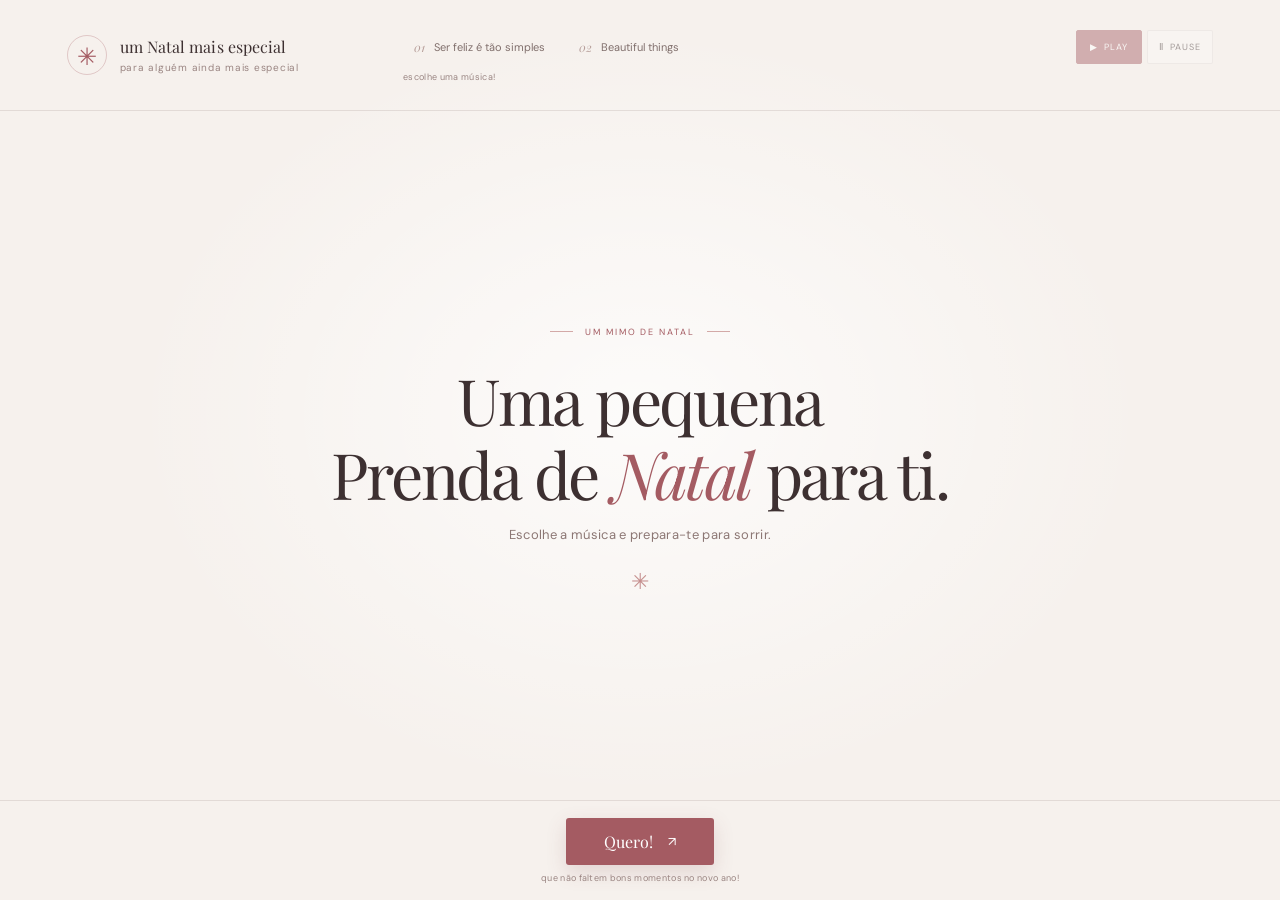
==== index.html @ d72a6c87 "Add files via upload" ====
<!doctype html>
<html lang="pt-PT">
  <head>
    <meta charset="utf-8">
    <meta name="viewport" content="width=device-width, initial-scale=1">
    <meta name="theme-color" content="#f6f1ed">
    <meta
      name="description"
      content="Uma pequena surpresa de Natal"
    >
    <title>Uma surpresa de Natal</title>
    <link rel="preconnect" href="https://fonts.googleapis.com">
    <link rel="preconnect" href="https://fonts.gstatic.com" crossorigin>
    <link
      href="https://fonts.googleapis.com/css2?family=DM+Sans:wght@400;500;600&family=Playfair+Display:ital,wght@0,400;0,500;0,600;1,400;1,500&display=swap"
      rel="stylesheet"
    >
    <link rel="stylesheet" href="css/style.css">
  </head>
  <body>
    <div class="experience" id="experience">
      <header class="topbar">
        <a class="brand" href="#" aria-label="Uma surpresa de Natal, início">
          <span class="brand-mark" aria-hidden="true">✳</span>
          <span class="brand-copy">
            <span class="brand-name">um Natal mais especial</span>
            <span class="brand-caption">para alguém ainda mais especial</span>
          </span>
        </a>

        <section class="music-player" aria-label="Selecionar e ouvir música">
          <div class="playlist" id="playlist" role="group" aria-label="Escolhe uma música"></div>
          <div class="player-controls">
            <button class="audio-button play-button" id="play-button" type="button" disabled>
              <span aria-hidden="true">▶</span>
              <span>Play</span>
            </button>
            <button class="audio-button pause-button" id="pause-button" type="button" disabled>
              <span aria-hidden="true">Ⅱ</span>
              <span>Pause</span>
            </button>
          </div>
          <p class="music-status" id="music-status" aria-live="polite">
            escolhe uma música!
          </p>
        </section>
      </header>

      <main class="stage" id="stage">
        <section class="welcome" id="welcome" aria-labelledby="welcome-title">
          <span class="eyebrow"><span class="eyebrow-line"></span> UM MIMO DE NATAL <span class="eyebrow-line"></span></span>
          <h1 id="welcome-title">Uma pequena<br>Prenda de <em>Natal</em> para ti.</h1>
          <p>Escolhe a música e prepara-te para sorrir.</p>
          <span class="welcome-heart" aria-hidden="true">✳</span>
        </section>

        <section class="gallery" id="gallery" aria-label="Carrossel de fotografias" hidden>
          <div class="photo-scene">
            <div class="photo-backdrop" id="photo-backdrop" aria-hidden="true"></div>
            <img class="photo-image" id="photo-image" alt="" draggable="false">
            <div class="photo-shade" aria-hidden="true"></div>
            <div class="photo-copy">
              <span class="photo-kicker">MOMENTOS PARA RECORDAR</span>
              <p class="photo-caption" id="photo-caption"></p>
            </div>
            <span class="photo-count" id="photo-count" aria-live="polite"></span>
            <button class="gallery-arrow gallery-arrow--previous" id="previous-button" type="button" aria-label="Fotografia anterior">
              <span aria-hidden="true">←</span>
            </button>
            <button class="gallery-arrow gallery-arrow--next" id="next-button" type="button" aria-label="Fotografia seguinte">
              <span aria-hidden="true">→</span>
            </button>
          </div>
          <div class="gallery-hint" aria-hidden="true"><span>←</span> usa as setas ou desliza <span>→</span></div>
        </section>
      </main>

      <footer class="bottombar">
        <button class="accept-button" id="accept-button" type="button">
          Quero! <span aria-hidden="true">↗</span>
        </button>
        <span class="footer-note footer-note--right">que não faltem bons momentos no novo ano!</span>
      </footer>

      <audio id="audio-player" preload="none" loop></audio>
      <div class="toast" id="toast" role="status" aria-live="polite"></div>
    </div>
    <script src="js/script.js"></script>
  </body>
</html>
---- css/style.css ----
:root {
  color-scheme: light;
  --paper: #f6f1ed;
  --ink: #3d3031;
  --muted: #9a8582;
  --rose: #a45b62;
  --rose-dark: #85464e;
  --line: rgba(91, 64, 62, 0.13);
  --serif: "Playfair Display", Georgia, serif;
  --sans: "DM Sans", "Segoe UI", sans-serif;
}

* {
  box-sizing: border-box;
}

html,
body {
  width: 100%;
  min-width: 320px;
  height: 100%;
  margin: 0;
}

body {
  overflow: hidden;
  background:
    radial-gradient(ellipse at 50% 46%, rgba(255, 255, 255, 0.74), transparent 56%),
    var(--paper);
  color: var(--ink);
  font-family: var(--sans);
  -webkit-font-smoothing: antialiased;
}

button,
a {
  -webkit-tap-highlight-color: transparent;
}

button {
  color: inherit;
  font: inherit;
}

.experience {
  display: grid;
  grid-template-rows: auto minmax(0, 1fr) auto;
  width: min(100%, 1920px);
  height: 100%;
  min-height: 0;
  margin: 0 auto;
  opacity: 0;
  animation: arrive 900ms ease 100ms forwards;
}

.topbar {
  z-index: 3;
  display: grid;
  grid-template-columns: minmax(205px, 0.75fr) minmax(0, 2fr);
  align-items: center;
  gap: 30px;
  min-height: 111px;
  padding: 19px clamp(22px, 5.2vw, 82px);
  border-bottom: 1px solid var(--line);
}

.brand {
  display: flex;
  align-items: center;
  gap: 13px;
  width: fit-content;
  color: inherit;
  text-decoration: none;
}

.brand-mark {
  display: grid;
  width: 40px;
  height: 40px;
  place-items: center;
  border: 1px solid rgba(164, 91, 98, 0.28);
  border-radius: 50%;
  color: var(--rose);
  font-family: var(--serif);
  font-size: 24px;
}

.brand-copy,
.music-player {
  display: flex;
  flex-direction: column;
}

.brand-name {
  font-family: var(--serif);
  font-size: 16px;
  letter-spacing: 0.005em;
}

.brand-caption,
.music-status {
  margin-top: 4px;
  color: var(--muted);
  font-size: 10px;
  letter-spacing: 0.075em;
}

.music-player {
  display: grid;
  grid-template-columns: minmax(0, 1fr) auto;
  align-items: center;
  gap: 4px 15px;
  min-width: 0;
}

.playlist {
  display: flex;
  gap: 8px;
  min-width: 0;
  overflow-x: auto;
  scrollbar-width: none;
}

.playlist::-webkit-scrollbar {
  display: none;
}

.track-button {
  display: flex;
  flex: 0 0 auto;
  align-items: center;
  gap: 9px;
  min-height: 38px;
  padding: 0 12px;
  border: 1px solid transparent;
  border-radius: 3px;
  background: transparent;
  color: #806f6c;
  cursor: pointer;
  font-size: 11px;
  transition: background 180ms ease, color 180ms ease, border-color 180ms ease;
}

.track-button:hover,
.track-button[aria-pressed="true"] {
  border-color: rgba(164, 91, 98, 0.19);
  background: rgba(255, 255, 255, 0.63);
  color: var(--rose-dark);
}

.track-number {
  color: #b69e99;
  font-family: var(--serif);
  font-size: 12px;
  font-style: italic;
}

.player-controls {
  display: flex;
  gap: 5px;
}

.audio-button {
  display: inline-flex;
  align-items: center;
  justify-content: center;
  gap: 6px;
  min-width: 66px;
  height: 34px;
  padding: 0 9px;
  border: 1px solid var(--line);
  border-radius: 2px;
  background: rgba(255, 255, 255, 0.54);
  color: var(--ink);
  cursor: pointer;
  font-size: 9px;
  letter-spacing: 0.11em;
  text-transform: uppercase;
  transition: background 160ms ease, border-color 160ms ease, opacity 160ms ease;
}

.play-button {
  border-color: var(--rose);
  background: var(--rose);
  color: white;
}

.play-button:hover:not(:disabled) {
  border-color: var(--rose-dark);
  background: var(--rose-dark);
}

.pause-button:hover:not(:disabled) {
  border-color: rgba(164, 91, 98, 0.42);
  background: white;
}

.audio-button:disabled {
  cursor: not-allowed;
  opacity: 0.44;
}

.music-status {
  grid-column: 1 / -1;
  min-height: 12px;
  margin: 1px 0 0 2px;
  font-size: 9px;
  letter-spacing: 0.035em;
}

.stage {
  position: relative;
  display: grid;
  min-height: 0;
  place-items: center;
  padding: 14px clamp(16px, 4vw, 64px);
}

.welcome {
  padding: 24px 18px;
  text-align: center;
  animation: soft-rise 950ms 260ms both;
}

.eyebrow,
.photo-kicker {
  display: inline-flex;
  align-items: center;
  gap: 12px;
  color: var(--rose);
  font-size: 9px;
  letter-spacing: 0.21em;
}

.eyebrow-line {
  width: 23px;
  height: 1px;
  background: #d3a9a7;
}

.welcome h1 {
  margin: 25px 0 15px;
  font-family: var(--serif);
  font-size: clamp(35px, 5vw, 64px);
  font-weight: 400;
  letter-spacing: -0.035em;
  line-height: 1.16;
}

.welcome h1 em {
  color: var(--rose);
  font-weight: 400;
}

.welcome > p {
  margin: 0;
  color: #8c7774;
  font-size: 13px;
  letter-spacing: 0.025em;
}

.welcome-heart {
  display: block;
  margin-top: 22px;
  color: #c58f8e;
  font-family: var(--serif);
  font-size: 22px;
}

.gallery {
  width: 100%;
  height: 100%;
  min-height: 0;
  animation: soft-rise 700ms ease both;
}

.gallery[hidden] {
  display: none;
}

.photo-scene {
  position: relative;
  width: 100%;
  height: calc(100% - 24px);
  min-height: 0;
  overflow: hidden;
  isolation: isolate;
  background: #e7dcd5;
}

.photo-backdrop,
.photo-image,
.photo-shade {
  position: absolute;
  inset: 0;
  width: 100%;
  height: 100%;
}

.photo-backdrop {
  z-index: -2;
  background-position: center;
  background-size: cover;
  filter: blur(26px) brightness(0.76);
  transform: scale(1.09);
  transition: background-image 280ms ease;
}

.photo-image {
  z-index: -1;
  object-fit: contain;
  object-position: center;
  opacity: 0;
  transition: opacity 450ms ease;
  user-select: none;
}

.photo-image.is-visible {
  opacity: 1;
}

.photo-shade {
  background: linear-gradient(0deg, rgba(28, 20, 20, 0.6), transparent 34%, rgba(30, 20, 20, 0.11));
  pointer-events: none;
}

.photo-copy {
  position: absolute;
  bottom: clamp(25px, 5.2vh, 58px);
  left: clamp(24px, 5vw, 76px);
  max-width: min(70%, 560px);
  color: white;
  pointer-events: none;
}

.photo-kicker {
  color: rgba(255, 255, 255, 0.78);
  font-size: 8px;
}

.photo-caption {
  margin: 10px 0 0;
  font-family: var(--serif);
  font-size: clamp(23px, 3.2vw, 40px);
  font-weight: 400;
  letter-spacing: -0.015em;
  line-height: 1.18;
}

.photo-count {
  position: absolute;
  right: clamp(24px, 5vw, 76px);
  bottom: clamp(31px, 5.5vh, 64px);
  color: rgba(255, 255, 255, 0.92);
  font-family: var(--serif);
  font-size: 15px;
  font-style: italic;
  letter-spacing: 0.08em;
}

.gallery-arrow {
  position: absolute;
  top: 50%;
  display: grid;
  width: 43px;
  height: 43px;
  place-items: center;
  border: 1px solid rgba(255, 255, 255, 0.62);
  border-radius: 50%;
  background: rgba(37, 29, 29, 0.12);
  color: white;
  cursor: pointer;
  font-size: 19px;
  transform: translateY(-50%);
  transition: background 180ms ease, transform 180ms ease;
}

.gallery-arrow:hover {
  background: rgba(37, 29, 29, 0.42);
}

.gallery-arrow:active {
  transform: translateY(-50%) scale(0.92);
}

.gallery-arrow--previous {
  left: clamp(12px, 2vw, 28px);
}

.gallery-arrow--next {
  right: clamp(12px, 2vw, 28px);
}

.gallery-hint {
  display: flex;
  justify-content: center;
  gap: 10px;
  height: 24px;
  align-items: end;
  color: #a18c88;
  font-size: 9px;
  letter-spacing: 0.06em;
}

.gallery-hint span {
  color: var(--rose);
}

.bottombar {
  z-index: 2;
  display: flex;
  flex-direction: column;
  align-items: center;
  justify-content: center;
  gap: 7px;
  min-height: 100px;
  padding: 10px 20px;
  border-top: 1px solid var(--line);
}

.footer-note {
  color: #9a8582;
  font-family: var(--serif);
  font-size: 12px;
  font-style: italic;
}

.footer-heart {
  margin-right: 5px;
  color: var(--rose);
  font-size: 16px;
  vertical-align: -1px;
}

.footer-note--right {
  text-align: center;
  font-family: var(--sans);
  font-size: 9px;
  font-style: normal;
  letter-spacing: 0.035em;
}

.accept-button {
  display: inline-flex;
  align-items: center;
  justify-content: center;
  gap: 15px;
  min-width: 148px;
  min-height: 47px;
  padding: 0 24px;
  border: 0;
  border-radius: 3px;
  background: var(--rose);
  box-shadow: 0 7px 20px rgba(132, 70, 78, 0.17);
  color: white;
  cursor: pointer;
  font-family: var(--serif);
  font-size: 16px;
  transition: background 180ms ease, box-shadow 180ms ease, transform 180ms ease;
}

.accept-button:hover {
  background: var(--rose-dark);
  box-shadow: 0 9px 24px rgba(132, 70, 78, 0.24);
  transform: translateY(-2px);
}

.accept-button:active {
  transform: translateY(0) scale(0.97);
}

.accept-button span {
  font-family: var(--sans);
  font-size: 13px;
}

.toast {
  position: fixed;
  z-index: 5;
  right: 20px;
  bottom: 102px;
  max-width: min(370px, calc(100% - 40px));
  padding: 12px 16px;
  border: 1px solid rgba(255, 255, 255, 0.65);
  background: #49383a;
  box-shadow: 0 8px 26px rgba(43, 29, 30, 0.18);
  color: #fff;
  font-size: 12px;
  line-height: 1.5;
  opacity: 0;
  pointer-events: none;
  transform: translateY(8px);
  transition: opacity 180ms ease, transform 180ms ease;
}

.toast.is-visible {
  opacity: 1;
  transform: translateY(0);
}

button:focus-visible,
a:focus-visible {
  outline: 2px solid #8e4d54;
  outline-offset: 3px;
}

@keyframes arrive {
  to { opacity: 1; }
}

@keyframes soft-rise {
  from { opacity: 0; transform: translateY(9px); }
  to { opacity: 1; transform: translateY(0); }
}

@media (min-width: 1500px) {
  .topbar,
  .bottombar {
    padding-right: 7vw;
    padding-left: 7vw;
  }
}

@media (max-width: 760px) {
  .topbar {
    grid-template-columns: 1fr;
    gap: 14px;
    min-height: 0;
    padding: 14px 18px 12px;
  }

  .brand-mark {
    width: 35px;
    height: 35px;
    font-size: 21px;
  }

  .brand-name {
    font-size: 15px;
  }

  .music-player {
    grid-template-columns: minmax(0, 1fr) auto;
    gap: 4px 8px;
  }

  .playlist {
    gap: 3px;
  }

  .track-button {
    gap: 6px;
    min-height: 34px;
    padding: 0 8px;
    font-size: 10px;
  }

  .player-controls {
    gap: 4px;
  }

  .audio-button {
    min-width: 54px;
    height: 32px;
    gap: 4px;
    padding: 0 7px;
    font-size: 8px;
  }

  .music-status {
    font-size: 8px;
  }

  .stage {
    padding: 12px;
  }

  .bottombar {
    gap: 5px;
    min-height: 84px;
    padding: 7px 12px;
  }

  .footer-note--right {
    line-height: 1.35;
    font-size: 8px;
  }

  .accept-button {
    min-width: 132px;
    min-height: 40px;
    font-size: 14px;
  }

  .photo-copy {
    bottom: 24px;
    left: 19px;
    max-width: 70%;
  }

  .photo-count {
    right: 19px;
    bottom: 29px;
    font-size: 13px;
  }

  .gallery-arrow {
    width: 37px;
    height: 37px;
    font-size: 17px;
  }
}

@media (max-width: 380px) {
  .topbar {
    gap: 10px;
    padding: 11px 12px 9px;
  }

  .brand-caption {
    font-size: 9px;
  }

  .track-button {
    gap: 4px;
    padding: 0 6px;
    font-size: 9px;
  }

  .audio-button {
    min-width: 47px;
    padding: 0 5px;
    font-size: 7px;
  }

  .stage {
    padding: 8px;
  }

  .bottombar {
    gap: 5px;
    min-height: 82px;
    padding: 6px 12px;
  }

  .accept-button {
    min-width: 116px;
    min-height: 38px;
  }
}

@media (max-height: 600px) and (min-width: 761px) {
  .topbar { min-height: 82px; padding-top: 10px; padding-bottom: 10px; }
  .bottombar { min-height: 68px; padding-top: 9px; padding-bottom: 9px; }
  .stage { padding-top: 9px; padding-bottom: 9px; }
  .welcome h1 { margin-top: 15px; font-size: clamp(32px, 5vh, 48px); }
  .welcome-heart { margin-top: 12px; }
}

@media (prefers-reduced-motion: reduce) {
  *,
  *::before,
  *::after {
    scroll-behavior: auto !important;
    animation-duration: 0.01ms !important;
    animation-iteration-count: 1 !important;
    transition-duration: 0.01ms !important;
  }
}
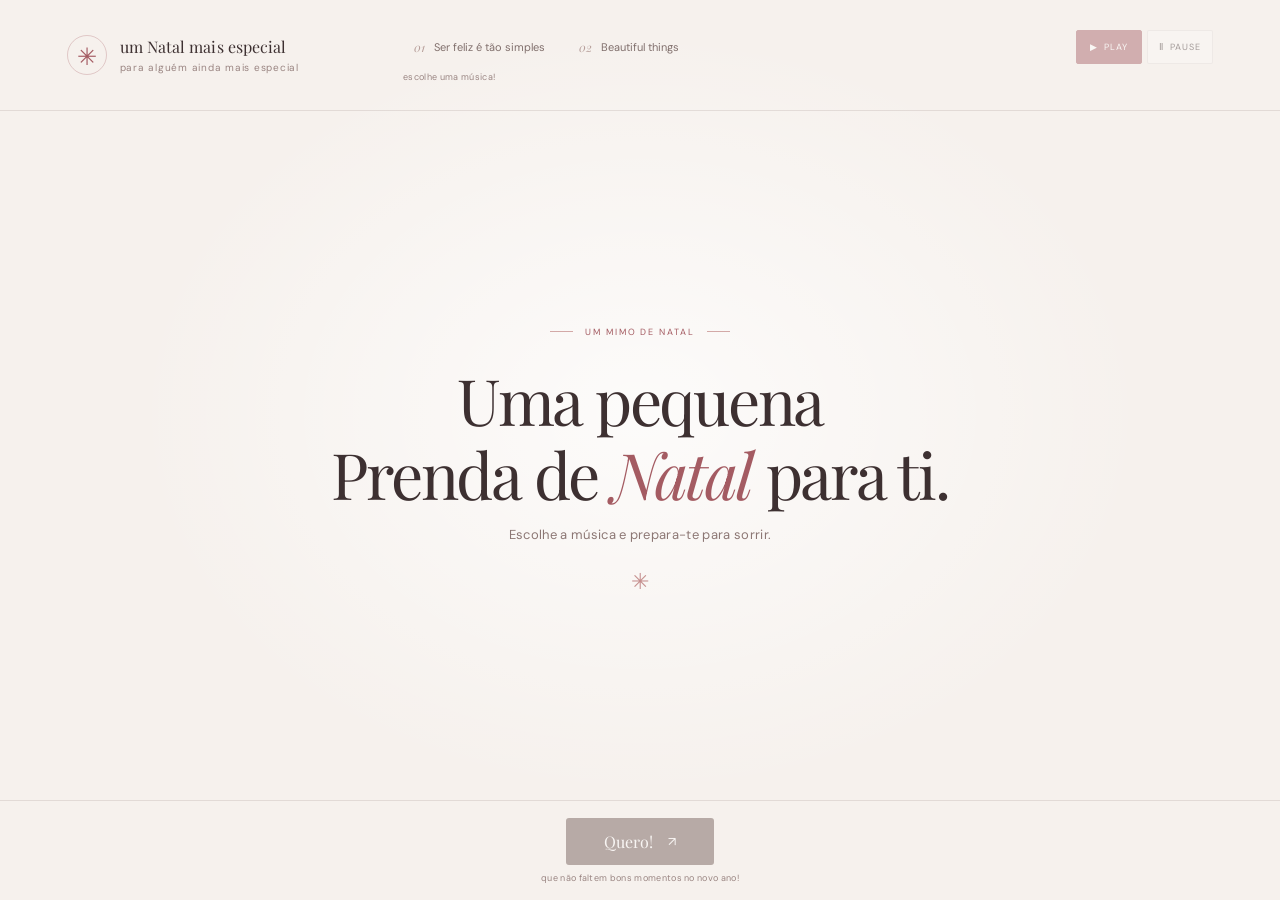
==== commit bcae4690: "Add files via upload" ====
--- a/index.html
+++ b/index.html
@@ -15,7 +15,7 @@
       href="https://fonts.googleapis.com/css2?family=DM+Sans:wght@400;500;600&family=Playfair+Display:ital,wght@0,400;0,500;0,600;1,400;1,500&display=swap"
       rel="stylesheet"
     >
-    <link rel="stylesheet" href="css/style.css">
+    <link rel="stylesheet" href="css/style.css?v=2">
   </head>
   <body>
     <div class="experience" id="experience">
@@ -58,25 +58,23 @@
           <div class="photo-scene">
             <div class="photo-backdrop" id="photo-backdrop" aria-hidden="true"></div>
             <img class="photo-image" id="photo-image" alt="" draggable="false">
-            <div class="photo-shade" aria-hidden="true"></div>
-            <div class="photo-copy">
-              <span class="photo-kicker">MOMENTOS PARA RECORDAR</span>
-              <p class="photo-caption" id="photo-caption"></p>
-            </div>
-            <span class="photo-count" id="photo-count" aria-live="polite"></span>
-            <button class="gallery-arrow gallery-arrow--previous" id="previous-button" type="button" aria-label="Fotografia anterior">
+            <button class="gallery-arrow gallery-arrow--previous" id="previous-button" type="button" aria-label="Fotografia anterior" disabled>
               <span aria-hidden="true">←</span>
             </button>
             <button class="gallery-arrow gallery-arrow--next" id="next-button" type="button" aria-label="Fotografia seguinte">
               <span aria-hidden="true">→</span>
             </button>
           </div>
+          <div class="photo-caption-area">
+            <span class="photo-kicker">MOMENTOS PARA RECORDAR</span>
+            <p class="photo-caption" id="photo-caption"></p>
+          </div>
           <div class="gallery-hint" aria-hidden="true"><span>←</span> usa as setas ou desliza <span>→</span></div>
         </section>
       </main>
 
       <footer class="bottombar">
-        <button class="accept-button" id="accept-button" type="button">
+        <button class="accept-button" id="accept-button" type="button" disabled>
           Quero! <span aria-hidden="true">↗</span>
         </button>
         <span class="footer-note footer-note--right">que não faltem bons momentos no novo ano!</span>
@@ -85,6 +83,6 @@
       <audio id="audio-player" preload="none" loop></audio>
       <div class="toast" id="toast" role="status" aria-live="polite"></div>
     </div>
-    <script src="js/script.js"></script>
+    <script src="js/script.js?v=2"></script>
   </body>
 </html>
--- a/css/style.css
+++ b/css/style.css
@@ -268,6 +268,9 @@
 }
 
 .gallery {
+  display: flex;
+  flex-direction: column;
+  gap: 5px;
   width: 100%;
   height: 100%;
   min-height: 0;
@@ -280,8 +283,8 @@
 
 .photo-scene {
   position: relative;
+  flex: 1 1 auto;
   width: 100%;
-  height: calc(100% - 24px);
   min-height: 0;
   overflow: hidden;
   isolation: isolate;
@@ -289,8 +292,7 @@
 }
 
 .photo-backdrop,
-.photo-image,
-.photo-shade {
+.photo-image {
   position: absolute;
   inset: 0;
   width: 100%;
@@ -319,43 +321,24 @@
   opacity: 1;
 }
 
-.photo-shade {
-  background: linear-gradient(0deg, rgba(28, 20, 20, 0.6), transparent 34%, rgba(30, 20, 20, 0.11));
-  pointer-events: none;
-}
-
-.photo-copy {
-  position: absolute;
-  bottom: clamp(25px, 5.2vh, 58px);
-  left: clamp(24px, 5vw, 76px);
-  max-width: min(70%, 560px);
-  color: white;
-  pointer-events: none;
+.photo-caption-area {
+  flex: 0 0 auto;
+  padding: 4px 18px 0;
+  text-align: center;
 }
 
 .photo-kicker {
-  color: rgba(255, 255, 255, 0.78);
-  font-size: 8px;
+  color: var(--rose);
+  font-size: 7px;
+  letter-spacing: 0.17em;
 }
 
 .photo-caption {
-  margin: 10px 0 0;
-  font-family: var(--serif);
-  font-size: clamp(23px, 3.2vw, 40px);
+  margin: 4px 0 0;
+  font-family: var(--serif);
+  font-size: clamp(12px, 1.35vw, 16px);
   font-weight: 400;
-  letter-spacing: -0.015em;
-  line-height: 1.18;
-}
-
-.photo-count {
-  position: absolute;
-  right: clamp(24px, 5vw, 76px);
-  bottom: clamp(31px, 5.5vh, 64px);
-  color: rgba(255, 255, 255, 0.92);
-  font-family: var(--serif);
-  font-size: 15px;
-  font-style: italic;
-  letter-spacing: 0.08em;
+  line-height: 1.35;
 }
 
 .gallery-arrow {
@@ -375,12 +358,17 @@
   transition: background 180ms ease, transform 180ms ease;
 }
 
-.gallery-arrow:hover {
+.gallery-arrow:hover:not(:disabled) {
   background: rgba(37, 29, 29, 0.42);
 }
 
-.gallery-arrow:active {
+.gallery-arrow:active:not(:disabled) {
   transform: translateY(-50%) scale(0.92);
+}
+
+.gallery-arrow:disabled {
+  cursor: not-allowed;
+  opacity: 0.45;
 }
 
 .gallery-arrow--previous {
@@ -395,7 +383,7 @@
   display: flex;
   justify-content: center;
   gap: 10px;
-  height: 24px;
+  flex: 0 0 14px;
   align-items: end;
   color: #a18c88;
   font-size: 9px;
@@ -459,14 +447,21 @@
   transition: background 180ms ease, box-shadow 180ms ease, transform 180ms ease;
 }
 
-.accept-button:hover {
+.accept-button:hover:not(:disabled) {
   background: var(--rose-dark);
   box-shadow: 0 9px 24px rgba(132, 70, 78, 0.24);
   transform: translateY(-2px);
 }
 
-.accept-button:active {
+.accept-button:active:not(:disabled) {
   transform: translateY(0) scale(0.97);
+}
+
+.accept-button:disabled {
+  background: #b7aaa6;
+  box-shadow: none;
+  color: #f8f5f3;
+  cursor: not-allowed;
 }
 
 .accept-button span {
@@ -592,16 +587,13 @@
     font-size: 14px;
   }
 
-  .photo-copy {
-    bottom: 24px;
-    left: 19px;
-    max-width: 70%;
-  }
-
-  .photo-count {
-    right: 19px;
-    bottom: 29px;
-    font-size: 13px;
+  .photo-caption-area {
+    padding-right: 8px;
+    padding-left: 8px;
+  }
+
+  .photo-caption {
+    font-size: 12px;
   }
 
   .gallery-arrow {
